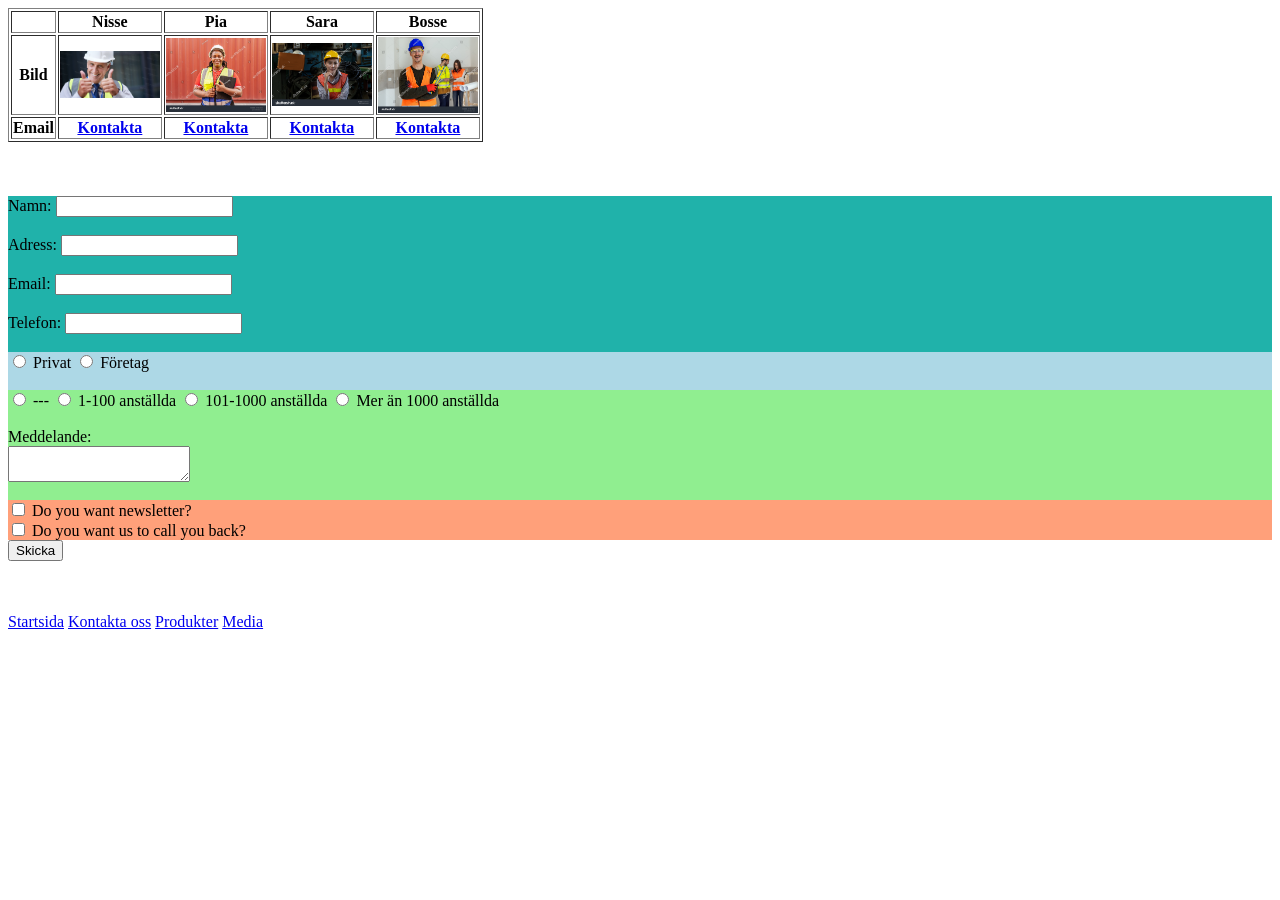
==== pages/contactus.html @ 527b4e3b "Initial commit" ====
<html lang="en">
<head>
    <meta charset="UTF-8">
    <meta name="viewport" content="width=device-width, initial-scale=1.0">
    <title>Kontakt</title>
</head>
<body>
    <table border="1">
         <tr>
            <th></th>
            <th>Nisse</th>
            <th>Pia</th>
            <th>Sara</th>
            <th>Bosse</th>
        </tr>
        <tr>
            <th>Bild</th>
            <th>
                <img src="../images/per1.jpg" width="100">
            </th>
            <th>
                <img src="../images/per2.jpg" width="100">
            </th>
            <th>
                <img src="../images/per3.jpg" width="100">
            </th>
            <th>
                <img src="../images/per4.jpg" width="100">
            </th>
        </tr>
        <tr>
            <th>Email</th>
            <th>
                <a href="mailto:Nisse@skrotab.com">Kontakta</a>
            </th>
            <th>
                <a href="mailto:Pia@skrotab.com">Kontakta</a>
            </th>
            <th>
                <a href="mailto:Sara@skrotab.com">Kontakta</a>
            </th>
            <th>
                <a href="mailto:Bosse@skrotab.com">Kontakta</a>
            </th>
        </tr>
        </tr>
    </table>
    <br><br><br>
    <form action="http://primat.se/services/sendform.aspx?xid=form&xmail=test@123.com" method="post">
        <!-- Contact Information -->
        <div class="contactinfo" style="background-color: lightseagreen;">
            <label for="name">Namn:</label>
            <input type="text" id="name" name="name"><br><br>
            <label for="adress">Adress:</label>
            <input type="text" id="adress" name="address"><br><br>
            <label for="email">Email:</label>
            <input type="email" id="email" name="email"><br><br>
            <label for="phone">Telefon:</label>
            <input type="text" id="phone" name="phone"><br><br>
        </div>
        <!-- Customer Type -->
        <div class="customertype" style="background-color: lightblue;">
            <input type="radio" id="type" name="type" value="customer">
            <label for="type">Privat</label>
            <input type="radio" id="type" name="type" value="employee">
            <label for="type">Företag</label><br><br>
        </div>
        <!-- Size of company -->
        <div class="companysize" style="background-color: lightgreen;">
            <input type="radio" id="size" name="size" value="private">
            <label for="size">---</label>
            <input type="radio" id="size" name="size" value="small">
            <label for="size">1-100 anställda</label>
            <input type="radio" id="size" name="size" value="medium">
            <label for="size">101-1000 anställda</label>
            <input type="radio" id="size" name="size" value="large">
            <label for="size">Mer än 1000 anställda</label><br><br>
            <label for="message">Meddelande:</label><br>
            <textarea id="message" name="message"></textarea><br><br>
        </div>
        <!--  Checkboxes-->
        <div class="checkboxes" style="background-color: lightsalmon;">
            <input type="checkbox" name="newsletter" value="ja">
            <input type="hidden" name="newsletter" value="nej">
            <label for="newsletter"> Do you want newsletter?</label><br>
            <input type="checkbox" name="returnPhone" value="ja">
            <input type="hidden" name="returnPhone" value="nej">
            <label for="returnPhone"> Do you want us to call you back?</label><br>
        </div>
        <input type="submit" value="Skicka">
    </form>
    <br>
    <br>
    <a href="../index.html">Startsida</a>
    <a href="contactus.html">Kontakta oss</a>
    <a href="products.html">Produkter</a>
    <a href="media.html">Media</a>
</body>
</html>
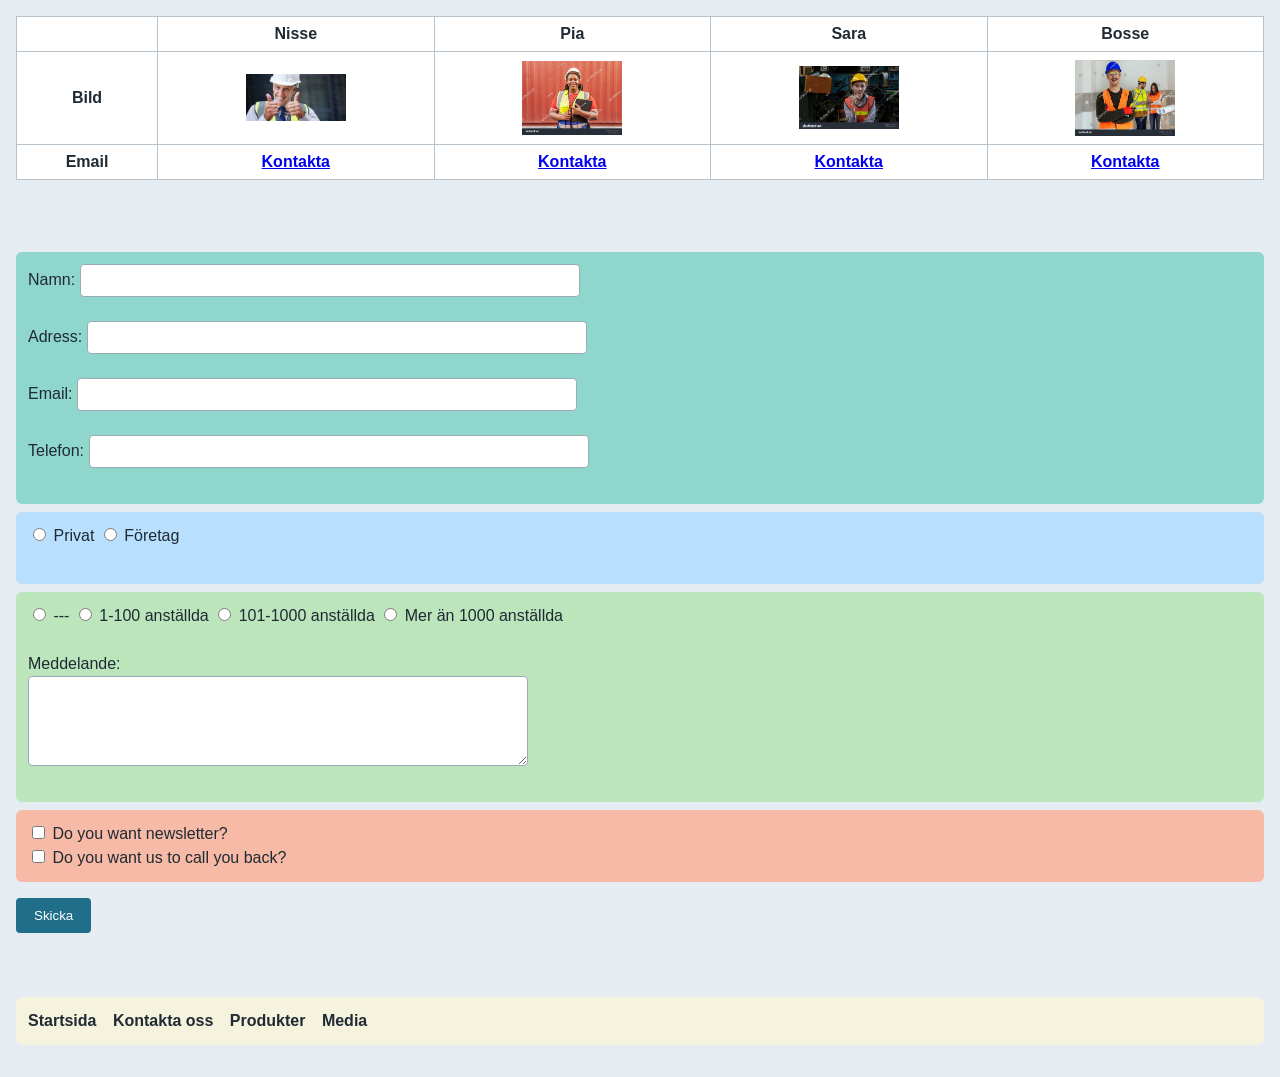
==== commit a24b2899: "Added css and made everything a bit nicer" ====
--- a/pages/contactus.html
+++ b/pages/contactus.html
@@ -3,9 +3,10 @@
     <meta charset="UTF-8">
     <meta name="viewport" content="width=device-width, initial-scale=1.0">
     <title>Kontakt</title>
+    <link rel="stylesheet" href="../css/styles.css">
 </head>
 <body>
-    <table border="1">
+    <table>
          <tr>
             <th></th>
             <th>Nisse</th>
@@ -48,7 +49,7 @@
     <br><br><br>
     <form action="http://primat.se/services/sendform.aspx?xid=form&xmail=test@123.com" method="post">
         <!-- Contact Information -->
-        <div class="contactinfo" style="background-color: lightseagreen;">
+        <div class="contactinfo">
             <label for="name">Namn:</label>
             <input type="text" id="name" name="name"><br><br>
             <label for="adress">Adress:</label>
@@ -59,14 +60,14 @@
             <input type="text" id="phone" name="phone"><br><br>
         </div>
         <!-- Customer Type -->
-        <div class="customertype" style="background-color: lightblue;">
+        <div class="customertype">
             <input type="radio" id="type" name="type" value="customer">
             <label for="type">Privat</label>
             <input type="radio" id="type" name="type" value="employee">
             <label for="type">Företag</label><br><br>
         </div>
         <!-- Size of company -->
-        <div class="companysize" style="background-color: lightgreen;">
+        <div class="companysize">
             <input type="radio" id="size" name="size" value="private">
             <label for="size">---</label>
             <input type="radio" id="size" name="size" value="small">
@@ -79,7 +80,7 @@
             <textarea id="message" name="message"></textarea><br><br>
         </div>
         <!--  Checkboxes-->
-        <div class="checkboxes" style="background-color: lightsalmon;">
+        <div class="checkboxes">
             <input type="checkbox" name="newsletter" value="ja">
             <input type="hidden" name="newsletter" value="nej">
             <label for="newsletter"> Do you want newsletter?</label><br>
@@ -87,13 +88,15 @@
             <input type="hidden" name="returnPhone" value="nej">
             <label for="returnPhone"> Do you want us to call you back?</label><br>
         </div>
-        <input type="submit" value="Skicka">
+        <input class="submit-btn" type="submit" value="Skicka">
     </form>
     <br>
     <br>
-    <a href="../index.html">Startsida</a>
-    <a href="contactus.html">Kontakta oss</a>
-    <a href="products.html">Produkter</a>
-    <a href="media.html">Media</a>
+    <div class="simple-nav">
+        <a href="../index.html">Startsida</a>
+        <a href="contactus.html">Kontakta oss</a>
+        <a href="products.html">Produkter</a>
+        <a href="media.html">Media</a>
+    </div>
 </body>
 </html>
--- a/css/styles.css
+++ b/css/styles.css
@@ -0,0 +1,158 @@
+* {
+    box-sizing: border-box;
+}
+
+body {
+    margin: 0;
+    padding: 16px;
+    font-family: Verdana, Geneva, Tahoma, sans-serif;
+    background-color: #e6edf2;
+    color: #1f2a33;
+    line-height: 1.5;
+}
+
+.menu,
+.simple-nav {
+    background-color: #f5f2dd;
+    padding: 12px;
+    border-radius: 8px;
+    margin-bottom: 16px;
+}
+
+.menu a,
+.simple-nav a {
+    color: #1f2a33;
+    text-decoration: none;
+    margin-right: 12px;
+    font-weight: 600;
+}
+
+.menu a:hover,
+.simple-nav a:hover {
+    text-decoration: underline;
+}
+
+h1 {
+    margin-top: 8px;
+}
+
+.home-image {
+    width: 100%;
+    max-width: 500px;
+    border-radius: 8px;
+    border: 2px solid #d7dde2;
+}
+
+.intro-text {
+    font-size: 20px;
+    margin-top: 14px;
+}
+
+table {
+    width: 100%;
+    border-collapse: collapse;
+    background-color: #ffffff;
+}
+
+th,
+td {
+    border: 1px solid #b8c2ca;
+    padding: 8px;
+    text-align: center;
+}
+
+.contactinfo,
+.customertype,
+.companysize,
+.checkboxes {
+    padding: 12px;
+    margin-bottom: 8px;
+    border-radius: 6px;
+}
+
+.contactinfo {
+    background-color: #8fd6cd;
+}
+
+.customertype {
+    background-color: #b9dfff;
+}
+
+.companysize {
+    background-color: #bce5bc;
+}
+
+.checkboxes {
+    background-color: #f7baa7;
+}
+
+input[type="text"],
+input[type="email"],
+textarea {
+    width: 100%;
+    max-width: 500px;
+    padding: 8px;
+    border: 1px solid #9aabb6;
+    border-radius: 4px;
+}
+
+textarea {
+    min-height: 90px;
+}
+
+.submit-btn {
+    margin-top: 8px;
+    background-color: #1f6f8a;
+    color: #ffffff;
+    border: none;
+    padding: 10px 18px;
+    border-radius: 4px;
+    cursor: pointer;
+}
+
+.submit-btn:hover {
+    background-color: #185b71;
+}
+
+.media-video-section {
+    background-color: #e6f2ff;
+    padding: 12px;
+    border-radius: 8px;
+}
+
+.media-frame {
+    width: 100%;
+    max-width: 100%;
+    min-height: 320px;
+    border: none;
+}
+
+.products-section {
+    background-color: #e8f5e9;
+    padding: 10px;
+    border-radius: 8px;
+    margin-top: 10px;
+}
+
+.footer-box {
+    background-color: #f2f2f2;
+    padding: 10px;
+    margin-top: 12px;
+    border-radius: 8px;
+    width: 600px;
+    max-width: 100%;
+}
+
+.footer-box iframe {
+    width: 100%;
+    height: 142px;
+    border: none;
+}
+
+@media (max-width: 700px) {
+    .menu a,
+    .simple-nav a {
+        display: inline-block;
+        margin-bottom: 8px;
+    }
+}
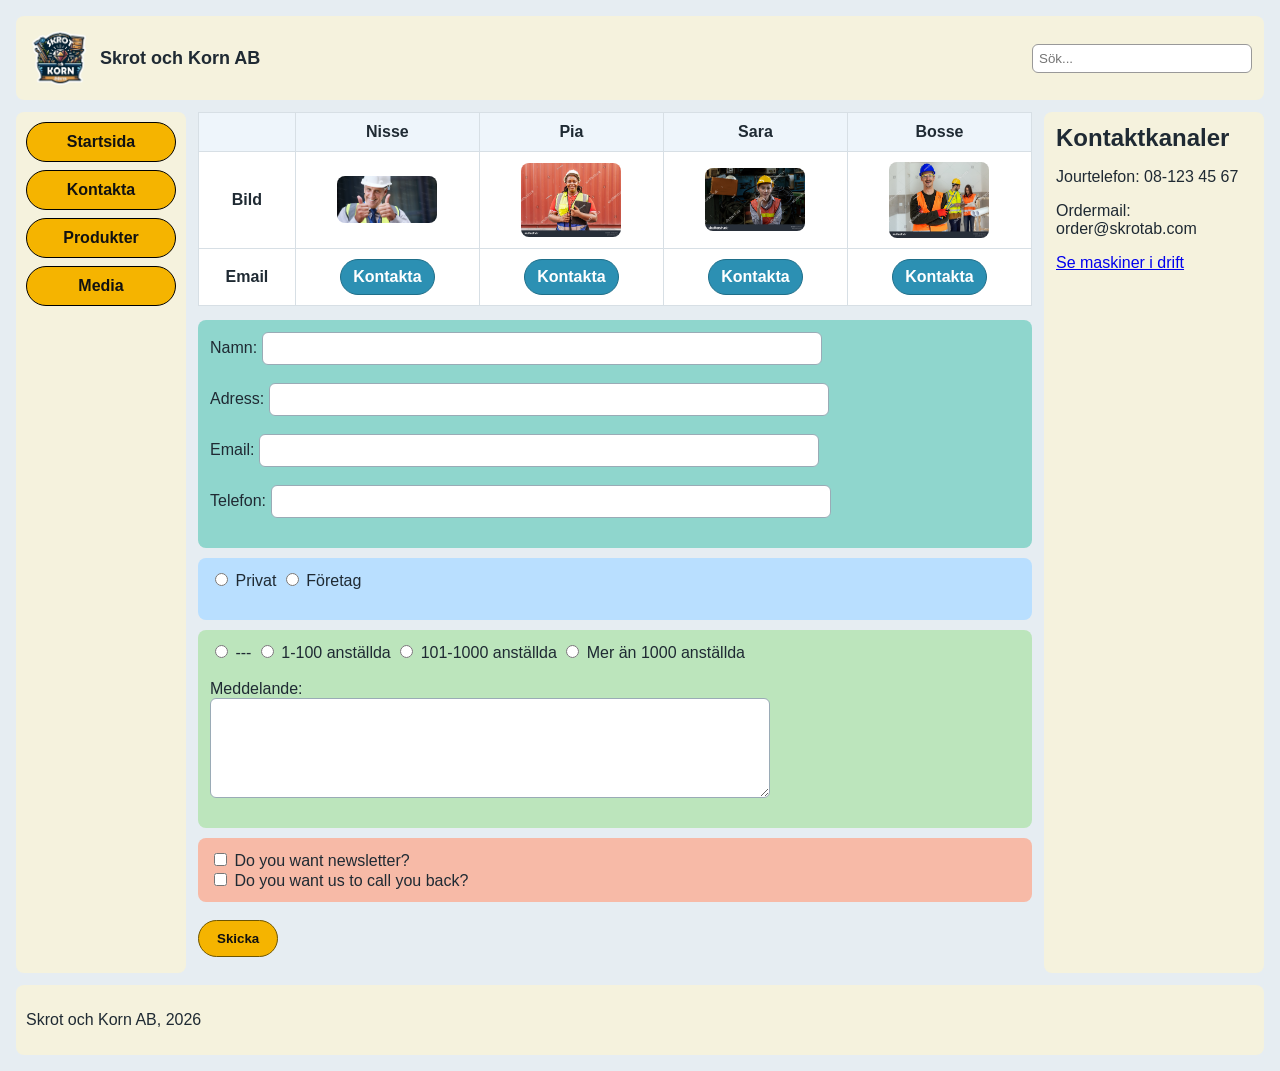
==== commit 5fd4200b: "" ====
--- a/pages/contactus.html
+++ b/pages/contactus.html
@@ -3,9 +3,27 @@
     <meta charset="UTF-8">
     <meta name="viewport" content="width=device-width, initial-scale=1.0">
     <title>Kontakt</title>
-    <link rel="stylesheet" href="../css/styles.css">
+    <script>
+        if (window.self !== window.top) {
+            document.documentElement.classList.add("in-iframe");
+        }
+    </script>
+    <link rel="stylesheet" href="../css/common.css">
+    <link rel="stylesheet" href="../css/contactus.css">
 </head>
 <body>
+    <div class="item1">
+        <img src="../images/logo.png" alt="Skrot och Korn AB logotyp">
+        <h1>Skrot och Korn AB</h1>
+        <input type="search" placeholder="Sök...">
+    </div>
+    <div class="item2">
+        <a href="../index.html">Startsida</a>
+        <a href="contactus.html">Kontakta</a>
+        <a href="products.html">Produkter</a>
+        <a href="media.html">Media</a>
+    </div>
+    <div class="item3">
     <table>
          <tr>
             <th></th>
@@ -44,12 +62,10 @@
                 <a href="mailto:Bosse@skrotab.com">Kontakta</a>
             </th>
         </tr>
-        </tr>
     </table>
-    <br><br><br>
     <form action="http://primat.se/services/sendform.aspx?xid=form&xmail=test@123.com" method="post">
         <!-- Contact Information -->
-        <div class="contactinfo">
+        <div>
             <label for="name">Namn:</label>
             <input type="text" id="name" name="name"><br><br>
             <label for="adress">Adress:</label>
@@ -60,14 +76,14 @@
             <input type="text" id="phone" name="phone"><br><br>
         </div>
         <!-- Customer Type -->
-        <div class="customertype">
+        <div>
             <input type="radio" id="type" name="type" value="customer">
             <label for="type">Privat</label>
             <input type="radio" id="type" name="type" value="employee">
             <label for="type">Företag</label><br><br>
         </div>
         <!-- Size of company -->
-        <div class="companysize">
+        <div>
             <input type="radio" id="size" name="size" value="private">
             <label for="size">---</label>
             <input type="radio" id="size" name="size" value="small">
@@ -80,7 +96,7 @@
             <textarea id="message" name="message"></textarea><br><br>
         </div>
         <!--  Checkboxes-->
-        <div class="checkboxes">
+        <div>
             <input type="checkbox" name="newsletter" value="ja">
             <input type="hidden" name="newsletter" value="nej">
             <label for="newsletter"> Do you want newsletter?</label><br>
@@ -90,13 +106,15 @@
         </div>
         <input class="submit-btn" type="submit" value="Skicka">
     </form>
-    <br>
-    <br>
-    <div class="simple-nav">
-        <a href="../index.html">Startsida</a>
-        <a href="contactus.html">Kontakta oss</a>
-        <a href="products.html">Produkter</a>
-        <a href="media.html">Media</a>
+    </div>
+    <div class="item4">
+        <h2>Kontaktkanaler</h2>
+        <p>Jourtelefon: 08-123 45 67</p>
+        <p>Ordermail: order@skrotab.com</p>
+        <a href="media.html">Se maskiner i drift</a>
+    </div>
+    <div class="item5">
+        <p>Skrot och Korn AB, 2026</p>
     </div>
 </body>
 </html>
--- a/css/common.css
+++ b/css/common.css
@@ -0,0 +1,120 @@
+* {
+    box-sizing: border-box;
+}
+
+body {
+    margin: 0;
+    padding: 16px;
+    font-family: Verdana, Geneva, Tahoma, sans-serif;
+    background: #e6edf2;
+    color: #1f2a33;
+    display: grid;
+    grid-template-columns: 170px 1fr 220px;
+    grid-template-areas:
+        "header header header"
+        "menu main aside"
+        "footer footer footer";
+    gap: 12px;
+}
+
+.item1 {
+    grid-area: header;
+    background: #f5f2dd;
+    border-radius: 8px;
+    padding: 12px;
+    display: flex;
+    align-items: center;
+    gap: 12px;
+}
+
+.item1 > img {
+    width: 60px;
+    height: 60px;
+}
+
+.item1 h1 {
+    margin: 0;
+    flex: 1;
+    font-size: 18px;
+}
+
+.item1 input {
+    width: 220px;
+    max-width: 40vw;
+    padding: 6px;
+    border: 1px solid #999;
+    border-radius: 6px;
+}
+
+.item2 {
+    grid-area: menu;
+    background: #f5f2dd;
+    border-radius: 8px;
+    padding: 10px;
+}
+
+.item2 a {
+    display: block;
+    padding: 10px;
+    margin-bottom: 8px;
+    text-align: center;
+    text-decoration: none;
+    color: #111;
+    font-weight: 700;
+    background: #f5b400;
+    border: 1px solid #000;
+    border-radius: 999px;
+}
+
+.item2 a:hover {
+    filter: brightness(0.97);
+}
+
+.item4 {
+    grid-area: aside;
+    background: #f5f2dd;
+    border-radius: 8px;
+    padding: 12px;
+}
+
+.item4 h2 {
+    margin: 0 0 8px;
+}
+
+.item5 {
+    grid-area: footer;
+}
+
+.footer-box {
+    background: #f5f2dd;
+    border-radius: 8px;
+    padding: 10px;
+}
+
+.footer-box iframe {
+    width: 100%;
+    height: 240px;
+    border: none;
+}
+
+@media (max-width: 900px) {
+    body {
+        grid-template-columns: 1fr;
+        grid-template-areas:
+            "header"
+            "menu"
+            "main"
+            "aside"
+            "footer";
+    }
+
+    .item1 {
+        flex-wrap: wrap;
+    }
+
+    .item1 h1,
+    .item1 input {
+        width: 100%;
+        max-width: 100%;
+    }
+}
--- a/css/contactus.css
+++ b/css/contactus.css
@@ -0,0 +1,98 @@
+.item3 {
+    grid-area: main;
+}
+
+table {
+    width: 100%;
+    border-collapse: collapse;
+    margin-bottom: 14px;
+    background: #fff;
+    border: 1px solid #cfd8df;
+}
+
+table th {
+    border: 1px solid #d7dfe5;
+    padding: 10px;
+    text-align: center;
+}
+
+table tr:first-child th {
+    background: #eef5fb;
+}
+
+table img {
+    width: 100px;
+    height: auto;
+    border-radius: 8px;
+}
+
+table a {
+    display: inline-block;
+    padding: 8px 12px;
+    border-radius: 999px;
+    border: 1px solid #1f6f8a;
+    background: #2c90b3;
+    color: #fff;
+    text-decoration: none;
+}
+
+form > div {
+    padding: 12px;
+    margin-bottom: 10px;
+    border-radius: 8px;
+}
+
+form > div:nth-child(1) { background: #8fd6cd; }
+form > div:nth-child(2) { background: #b9dfff; }
+form > div:nth-child(3) { background: #bce5bc; }
+form > div:nth-child(4) { background: #f7baa7; }
+
+input[type="text"],
+input[type="email"],
+textarea {
+    width: 100%;
+    max-width: 560px;
+    padding: 8px 10px;
+    border: 1px solid #9aabb6;
+    border-radius: 6px;
+}
+
+textarea {
+    min-height: 100px;
+    resize: vertical;
+}
+
+.submit-btn {
+    margin-top: 8px;
+    background: #f5b400;
+    color: #111;
+    border: 1px solid #6f5600;
+    padding: 10px 18px;
+    border-radius: 999px;
+    font-weight: 700;
+    cursor: pointer;
+}
+
+.item5 {
+    background: #f5f2dd;
+    border-radius: 8px;
+    padding: 10px;
+}
+
+.in-iframe .item1,
+.in-iframe .item2,
+.in-iframe .item4,
+.in-iframe .item5,
+.in-iframe form,
+.in-iframe br {
+    display: none;
+}
+
+.in-iframe body {
+    display: block;
+    padding: 8px;
+}
+
+.in-iframe table {
+    margin-bottom: 0;
+}
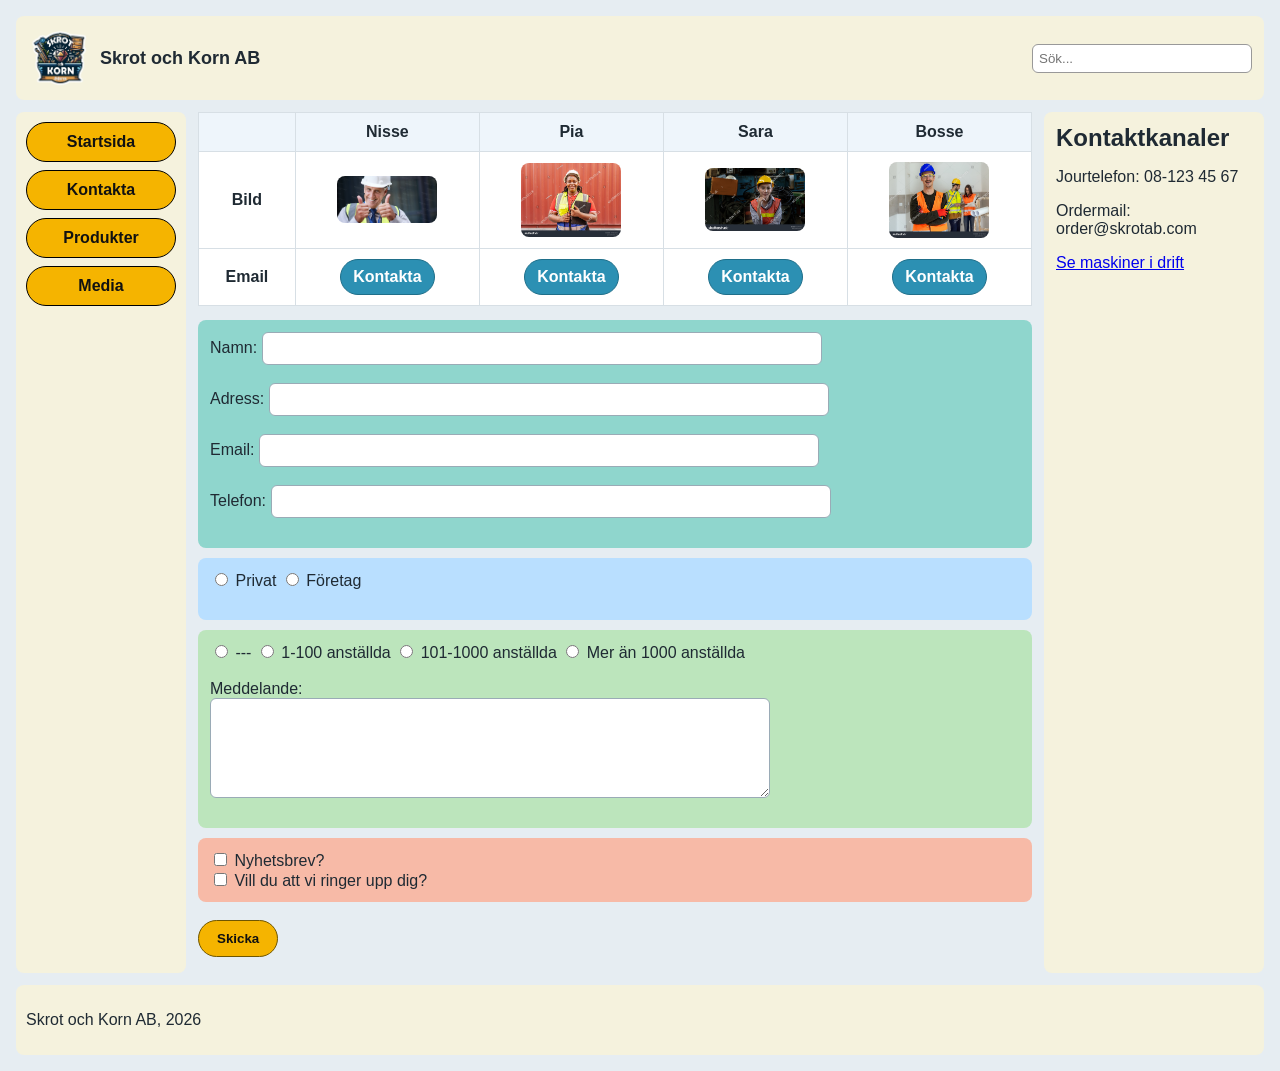
==== commit 10de1348: "Fixed missspelings" ====
--- a/pages/contactus.html
+++ b/pages/contactus.html
@@ -99,10 +99,10 @@
         <div>
             <input type="checkbox" name="newsletter" value="ja">
             <input type="hidden" name="newsletter" value="nej">
-            <label for="newsletter"> Do you want newsletter?</label><br>
+            <label for="newsletter"> Nyhetsbrev?</label><br>
             <input type="checkbox" name="returnPhone" value="ja">
             <input type="hidden" name="returnPhone" value="nej">
-            <label for="returnPhone"> Do you want us to call you back?</label><br>
+            <label for="returnPhone"> Vill du att vi ringer upp dig?</label><br>
         </div>
         <input class="submit-btn" type="submit" value="Skicka">
     </form>
